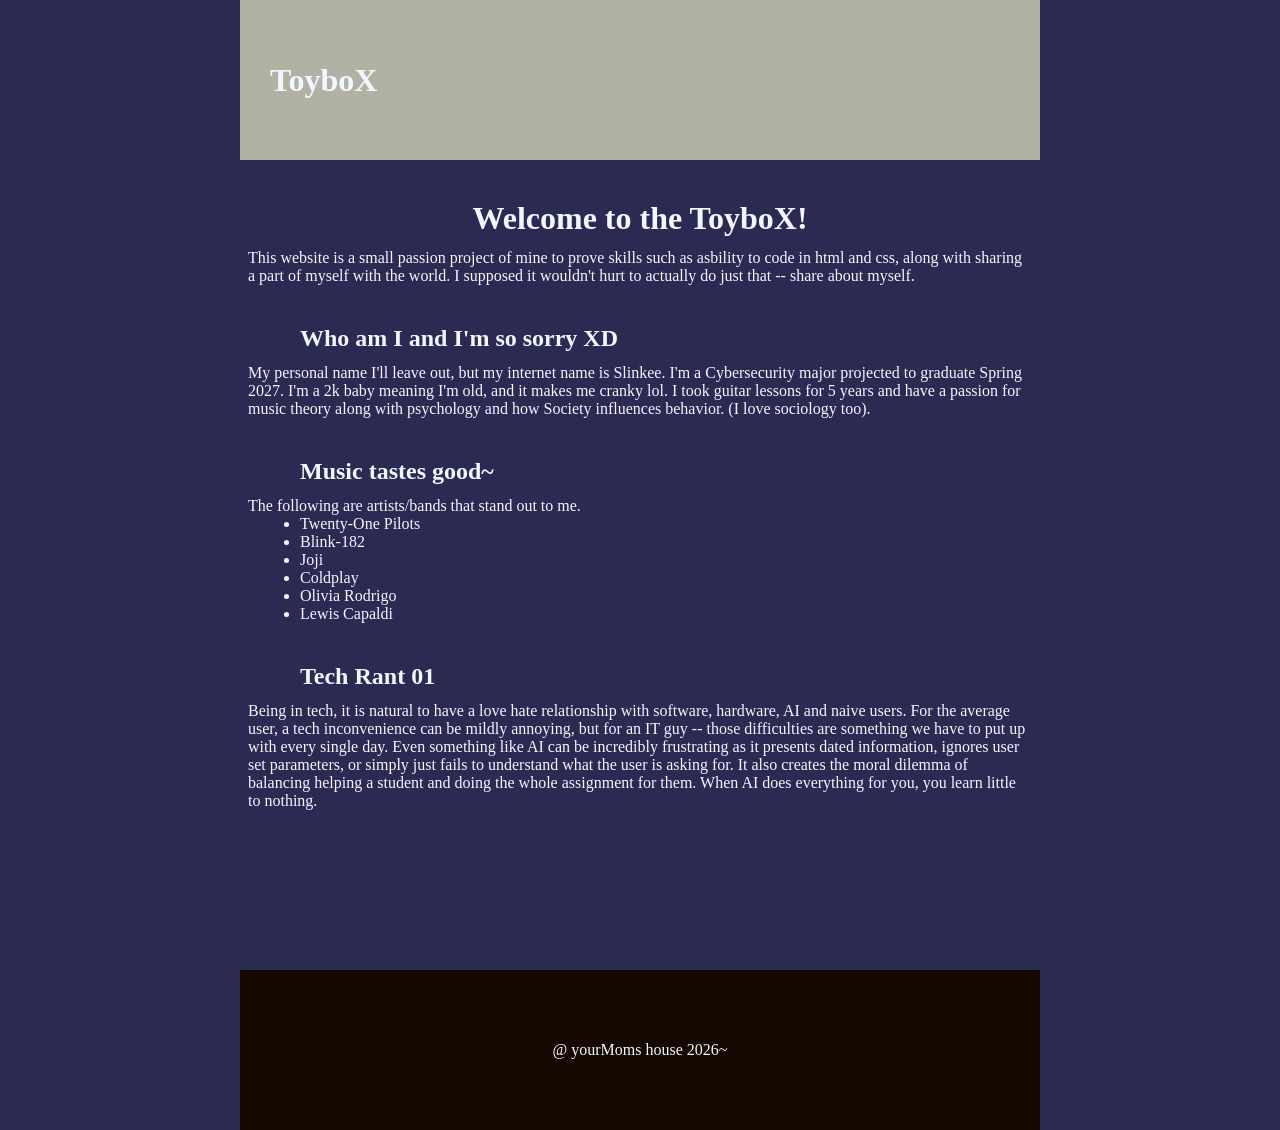
==== WebsiteFiles/index.html @ dd30dbb1 "Added header, main, footer, and text to main. Also added desc to README" ====
<!DOCTYPE html>
<html lang="en">
<head>
    <meta charset="UTF-8">
    <meta name="viewport" content="width=device-width, initial-scale=1.0">
    <link rel="stylesheet" href="main.css">
    <title>ToyboX</title>
</head>
<body>

    <!-- the major div class that anchors flexbox -->
    <div class="page">

        <!-- header content -->
        <header>
            <h1>ToyboX</h1>
        </header>

        <!-- main content -->
        <main>
            <!-- welcome and herrow<3 -->
            <H1>Welcome to the ToyboX!</H1>
            <p>
                This website is a small passion project of mine to prove skills such as asbility to code in html and css, along with sharing a part of myself with the world.
                I supposed it wouldn't hurt to actually do just that -- share about myself. 
            </p>
            
            <!-- another heading lol -->
            <h2>Who am I and I'm so sorry XD</h2>
            <p>
                My personal name I'll leave out, but my internet name is Slinkee. 
                I'm a Cybersecurity major projected to graduate Spring 2027. 
                I'm a 2k baby meaning I'm old, and it makes me cranky lol. 
                I took guitar lessons for 5 years and have a passion for music theory along with psychology and how Society influences behavior. 
                (I love sociology too).
            </p>

            <!-- another juan -->
            <h2>Music tastes good~</h2>
            <p>
                The following are artists/bands that stand out to me.
            </p>
            <ul>
                <li>Twenty-One Pilots</li>
                <li>Blink-182</li>
                <li>Joji</li>
                <li>Coldplay</li>
                <li>Olivia Rodrigo</li>
                <li>Lewis Capaldi</li>  
            </ul>
            
            <!-- another juan -->
            <h2>Tech Rant 01</h2>
            <p>
                Being in tech, it is natural to have a love hate relationship with 
                software, hardware, AI and naive users. For the average user, a tech 
                inconvenience can be mildly annoying, but for an IT guy -- those 
                difficulties are something we have to put up with every single day. 
                Even something like AI can be incredibly frustrating as it presents 
                dated information, ignores user set parameters, or simply just fails 
                to understand what the user is asking for. It also creates the moral 
                dilemma of balancing helping a student and doing the whole assignment 
                for them. When AI does everything for you, you learn little to nothing.
                
            </p>

            
        </main>
        
        <!-- footer content -->
        <footer>
            <p>@ yourMoms house 2026~</p>
        </footer>
    </div>
</body>
</html>
---- WebsiteFiles/main.css ----
/* 
hello ladies and gents this is the magical stylesheet thats gonna structure the style of my personal website. Btw fuck you<3
Anyhoo ~ 

*/

/* GENERAL STYLES */
* {
    padding: 0;
    margin: 0;
}

html, body {
    min-height:100%;
    margin:0;
}

body {
    display: flex;
    flex-direction: column;
    background-color: #2a2a53;
    color: aliceblue;
 
}

.page {
    min-height: 100%;
    max-width: 800px;
    margin:0 auto;
    width: 100%;
    display: flex;
    flex-direction: column;
    flex:1;
}
header {
    background-color: #b1b1a4;
    /* these two need to match for vertical height */
    height: 160px;
    line-height: 160px;
    padding-left: 30px;
}    

footer {
    background-color: #160801;
    height: 160px;
    line-height: 160px;
    text-align: center;
    
}

main p {
    padding: 12px 8px 0 8px;
}

/* this is where the meat of the websites gonna go. */
main h1 {
    text-align: center;
    padding-top: 40px;
}

main h2, main h3 {
    padding: 40px 0 0 60px; /* top, right, bottom, left*/

}
main {
    flex:1;
    padding-bottom:160px;
}

main ul {
    padding-left: 60px;
}
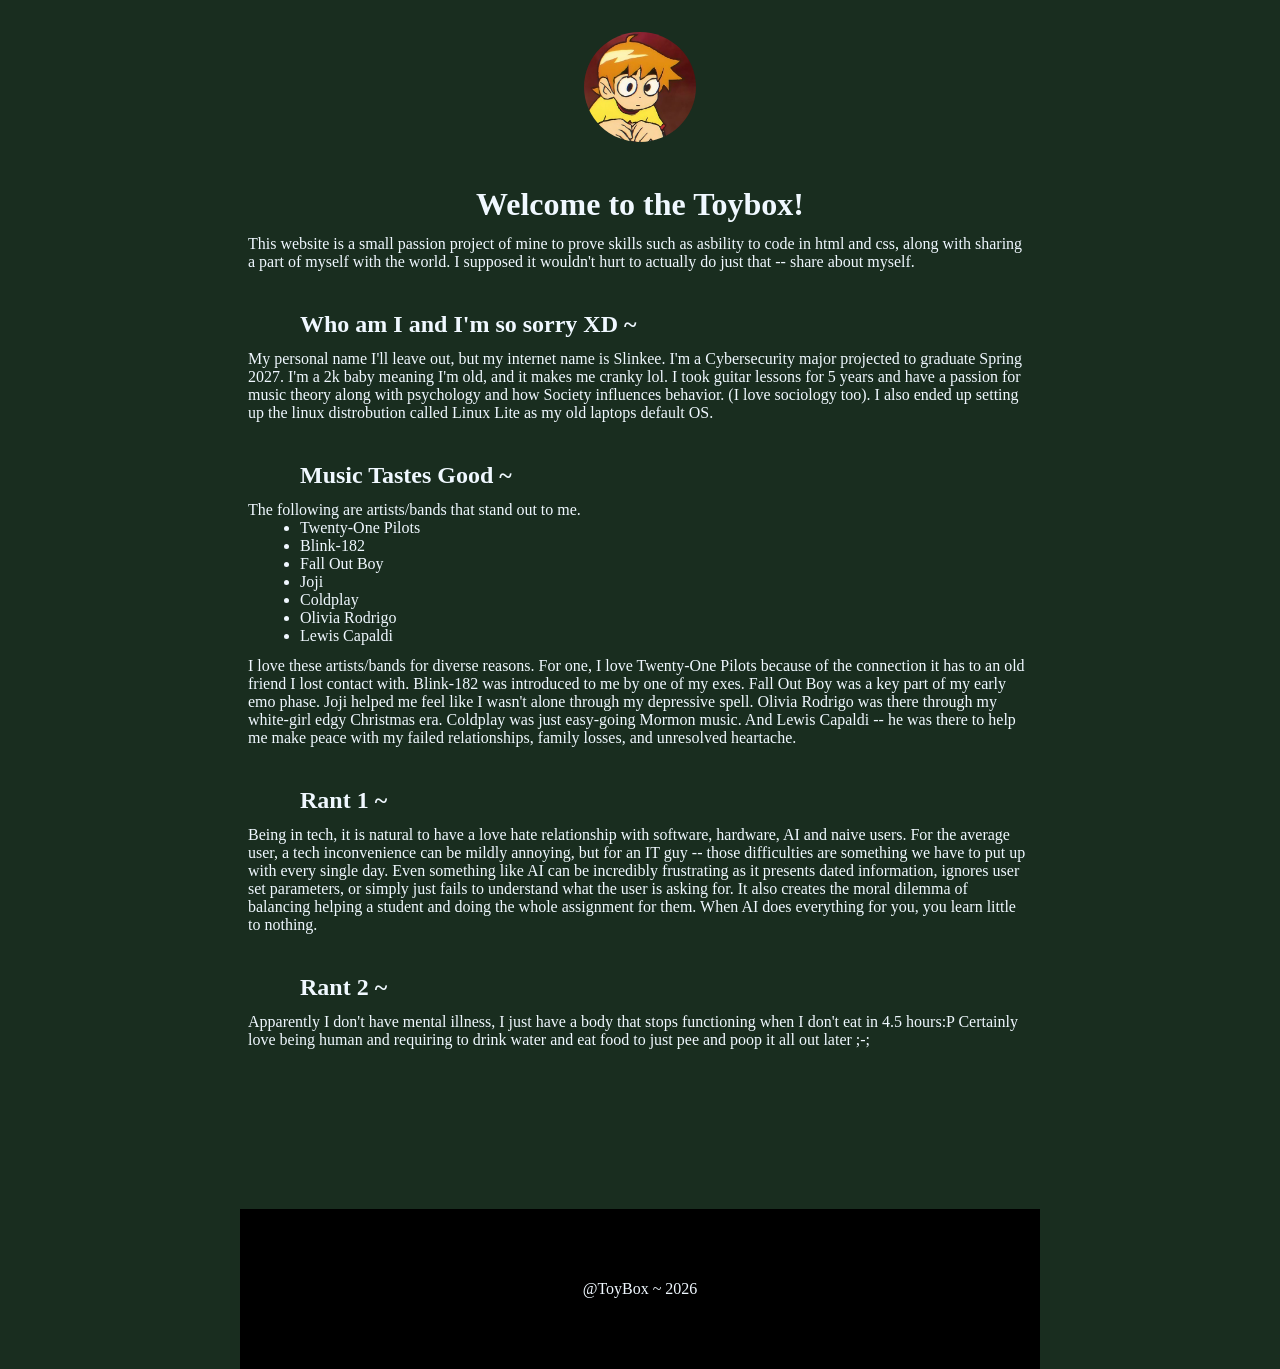
==== commit 087c61a6: "Corrected footer, added main text, added profile image" ====
--- a/WebsiteFiles/index.html
+++ b/WebsiteFiles/index.html
@@ -4,7 +4,7 @@
     <meta charset="UTF-8">
     <meta name="viewport" content="width=device-width, initial-scale=1.0">
     <link rel="stylesheet" href="main.css">
-    <title>ToyboX</title>
+    <title>Toybox</title>
 </head>
 <body>
 
@@ -13,44 +13,58 @@
 
         <!-- header content -->
         <header>
-            <h1>ToyboX</h1>
+            <img src="scottPilgrim-1.jpg" alt="profile picture">
+
         </header>
 
         <!-- main content -->
         <main>
             <!-- welcome and herrow<3 -->
-            <H1>Welcome to the ToyboX!</H1>
+            <H1>Welcome to the Toybox!</H1>
             <p>
                 This website is a small passion project of mine to prove skills such as asbility to code in html and css, along with sharing a part of myself with the world.
                 I supposed it wouldn't hurt to actually do just that -- share about myself. 
             </p>
             
             <!-- another heading lol -->
-            <h2>Who am I and I'm so sorry XD</h2>
+            <h2>Who am I and I'm so sorry XD ~</h2>
             <p>
                 My personal name I'll leave out, but my internet name is Slinkee. 
                 I'm a Cybersecurity major projected to graduate Spring 2027. 
                 I'm a 2k baby meaning I'm old, and it makes me cranky lol. 
                 I took guitar lessons for 5 years and have a passion for music theory along with psychology and how Society influences behavior. 
-                (I love sociology too).
+                (I love sociology too). I also ended up setting up the linux distrobution called Linux Lite as my old laptops default OS. 
             </p>
 
             <!-- another juan -->
-            <h2>Music tastes good~</h2>
+            <h2>Music Tastes Good ~</h2>
             <p>
                 The following are artists/bands that stand out to me.
             </p>
             <ul>
                 <li>Twenty-One Pilots</li>
                 <li>Blink-182</li>
+                <li>Fall Out Boy</li>
                 <li>Joji</li>
                 <li>Coldplay</li>
                 <li>Olivia Rodrigo</li>
                 <li>Lewis Capaldi</li>  
             </ul>
+            <p>
+                I love these artists/bands for diverse reasons. 
+                For one, I love Twenty-One Pilots because of the connection 
+                it has to an old friend I lost contact with. Blink-182 was 
+                introduced to me by one of my exes. Fall Out Boy was a key 
+                part of my early emo phase. Joji helped me feel like I wasn't 
+                alone through my depressive spell. Olivia Rodrigo was there 
+                through my white-girl edgy Christmas era. Coldplay was just 
+                easy-going Mormon music. And Lewis Capaldi -- he was there 
+                to help me make peace with my failed relationships, family 
+                losses, and unresolved heartache. 
+            </p>
             
             <!-- another juan -->
-            <h2>Tech Rant 01</h2>
+            <h2>Rant 1 ~</h2>
             <p>
                 Being in tech, it is natural to have a love hate relationship with 
                 software, hardware, AI and naive users. For the average user, a tech 
@@ -61,15 +75,23 @@
                 to understand what the user is asking for. It also creates the moral 
                 dilemma of balancing helping a student and doing the whole assignment 
                 for them. When AI does everything for you, you learn little to nothing.
-                
             </p>
 
+            <!-- another chunk -->
+            <h2>Rant 2 ~</h2>
+            <p>
+                Apparently I don't have mental illness, I just have a body that stops 
+                functioning when I don't eat in 4.5 hours:P Certainly love being human 
+                and requiring to drink water and eat food to just pee and poop it all
+                out later ;-;
+
+            </p>
             
         </main>
         
         <!-- footer content -->
         <footer>
-            <p>@ yourMoms house 2026~</p>
+            <p>@ToyBox ~ 2026</p>
         </footer>
     </div>
 </body>
--- a/WebsiteFiles/main.css
+++ b/WebsiteFiles/main.css
@@ -18,7 +18,7 @@
 body {
     display: flex;
     flex-direction: column;
-    background-color: #2a2a53;
+    background-color: #192d1f;
     color: aliceblue;
  
 }
@@ -33,15 +33,18 @@
     flex:1;
 }
 header {
-    background-color: #b1b1a4;
-    /* these two need to match for vertical height */
-    height: 160px;
-    line-height: 160px;
-    padding-left: 30px;
+    text-align: center;
+    padding-top: 32px;
+    /* background-color: white; */
 }    
+header img{
+    border-radius: 50%;
+    width: 112px;
+
+}
 
 footer {
-    background-color: #160801;
+    background-color: #000000;
     height: 160px;
     line-height: 160px;
     text-align: center;
@@ -50,6 +53,7 @@
 
 main p {
     padding: 12px 8px 0 8px;
+
 }
 
 /* this is where the meat of the websites gonna go. */
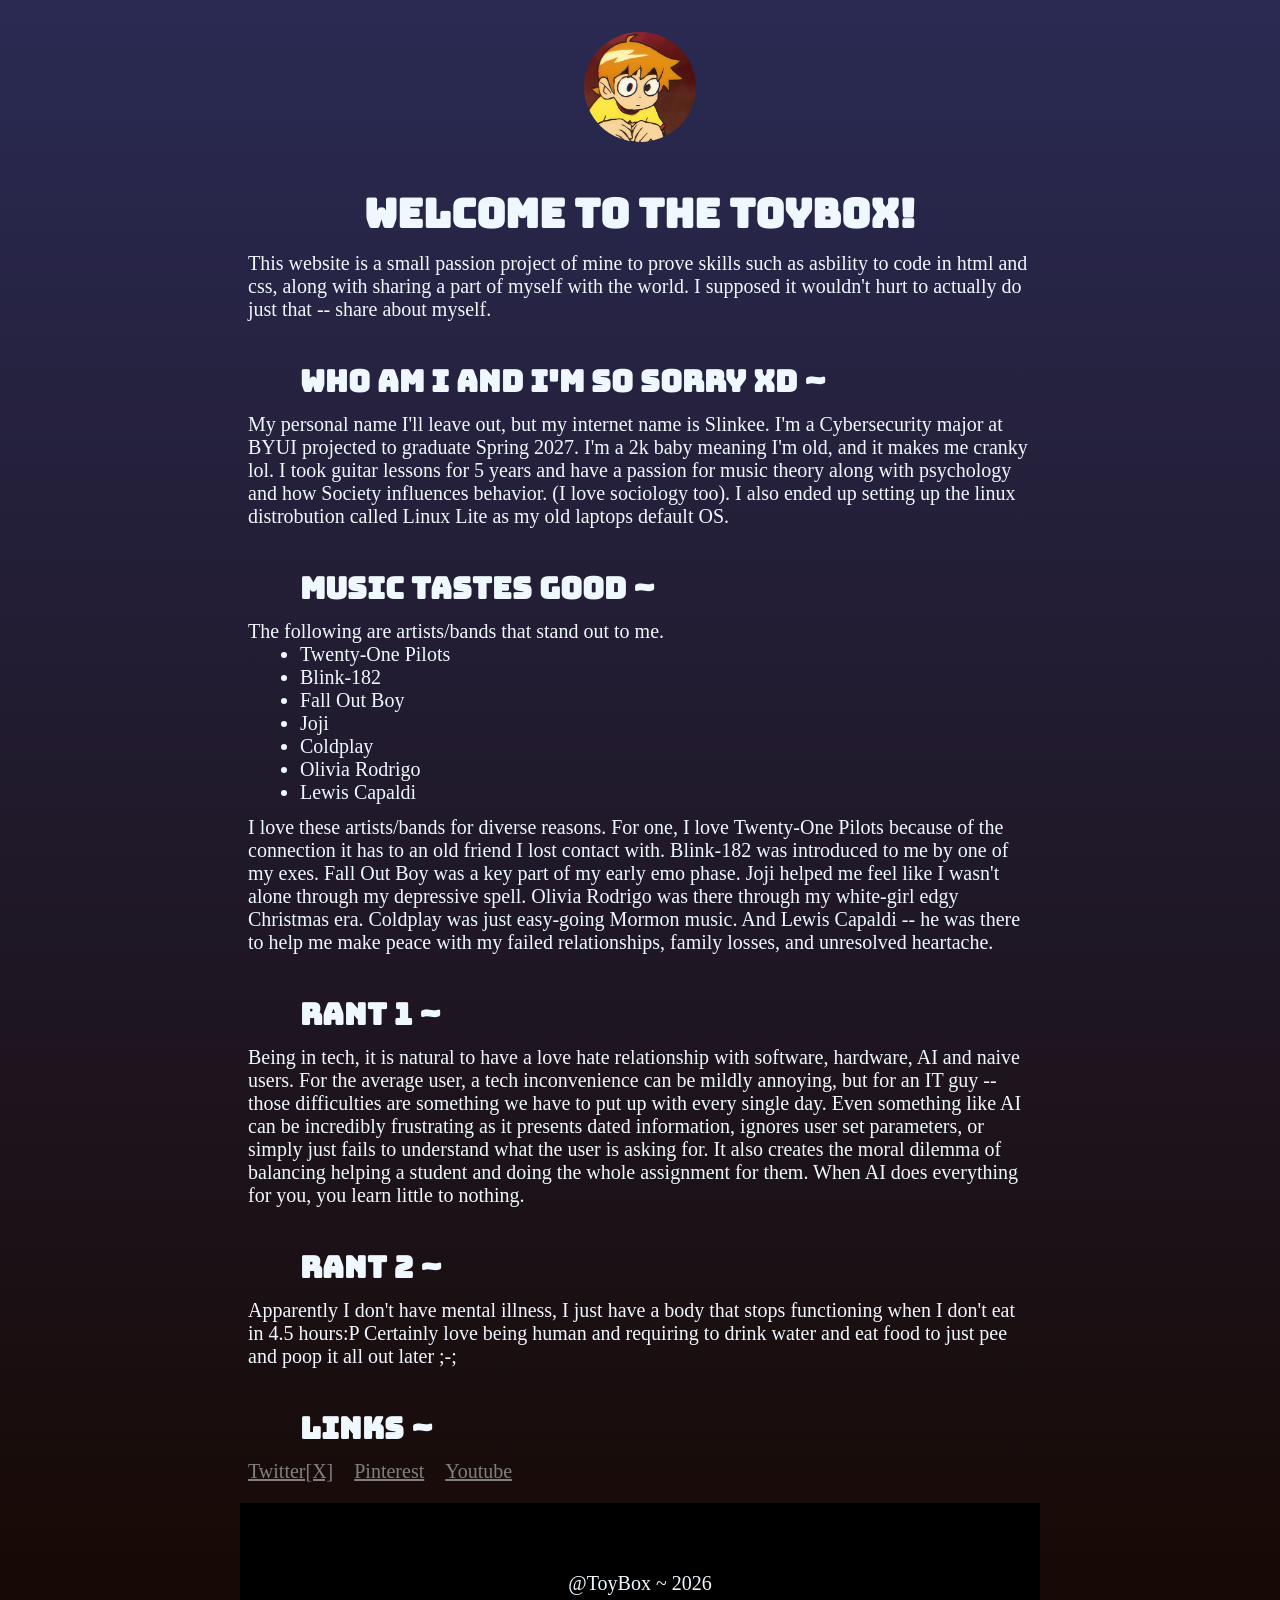
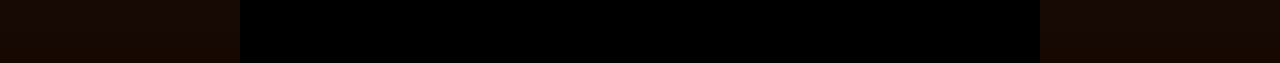
==== commit 511ec8e7: "Increased font size, changed background, tweaked text, made profile image undraggable" ====
--- a/WebsiteFiles/index.html
+++ b/WebsiteFiles/index.html
@@ -30,7 +30,7 @@
             <h2>Who am I and I'm so sorry XD ~</h2>
             <p>
                 My personal name I'll leave out, but my internet name is Slinkee. 
-                I'm a Cybersecurity major projected to graduate Spring 2027. 
+                I'm a Cybersecurity major at BYUI projected to graduate Spring 2027. 
                 I'm a 2k baby meaning I'm old, and it makes me cranky lol. 
                 I took guitar lessons for 5 years and have a passion for music theory along with psychology and how Society influences behavior. 
                 (I love sociology too). I also ended up setting up the linux distrobution called Linux Lite as my old laptops default OS. 
@@ -87,6 +87,15 @@
 
             </p>
             
+            <!-- chunk time -->
+             <h2>Links ~</h2>
+            <div class="links">
+                <a href="https://x.com/slinkee182" target="_blank">Twitter[X]</a>
+                <a href="https://www.pinterest.com/slinkee182/" target="_blank">Pinterest</a>
+                <a href="https://www.youtube.com/@slinkee182" target="_blank">Youtube</a>
+                
+            </div>
+            
         </main>
         
         <!-- footer content -->
--- a/WebsiteFiles/main.css
+++ b/WebsiteFiles/main.css
@@ -3,11 +3,25 @@
 Anyhoo ~ 
 
 */
+/* import fonts */
+@import url('https://fonts.googleapis.com/css2?family=Bungee&display=swap');
+
+.bungee-regular {
+  font-family: "Bungee", sans-serif;
+  font-weight: 400;
+  font-style: normal;
+}
+
+
 
 /* GENERAL STYLES */
 * {
     padding: 0;
     margin: 0;
+
+}
+html {
+    font-size: 20px;
 }
 
 html, body {
@@ -15,10 +29,16 @@
     margin:0;
 }
 
+img {
+     -webkit-user-drag: none;
+    
+}
+
 body {
     display: flex;
     flex-direction: column;
-    background-color: #192d1f;
+    /* background-color: #192d1f; */
+    background: linear-gradient(180deg, #2a2a53, #160801);
     color: aliceblue;
  
 }
@@ -48,6 +68,7 @@
     height: 160px;
     line-height: 160px;
     text-align: center;
+    margin-top: 20px;
     
 }
 
@@ -60,21 +81,30 @@
 main h1 {
     text-align: center;
     padding-top: 40px;
+    font-family: "Bungee", sans-serif;
+    
 }
 
 main h2, main h3 {
     padding: 40px 0 0 60px; /* top, right, bottom, left*/
-
+    font-family: "Bungee", sans-serif;
 }
 main {
     flex:1;
-    padding-bottom:160px;
+    /* padding-bottom:160px; */
 }
 
 main ul {
     padding-left: 60px;
 }
 
+.links {
+    margin-top: 12px;
+}
+.links a {
+    margin: 0 8px 0 8px;
+    color: gray;
+}
 
 
 
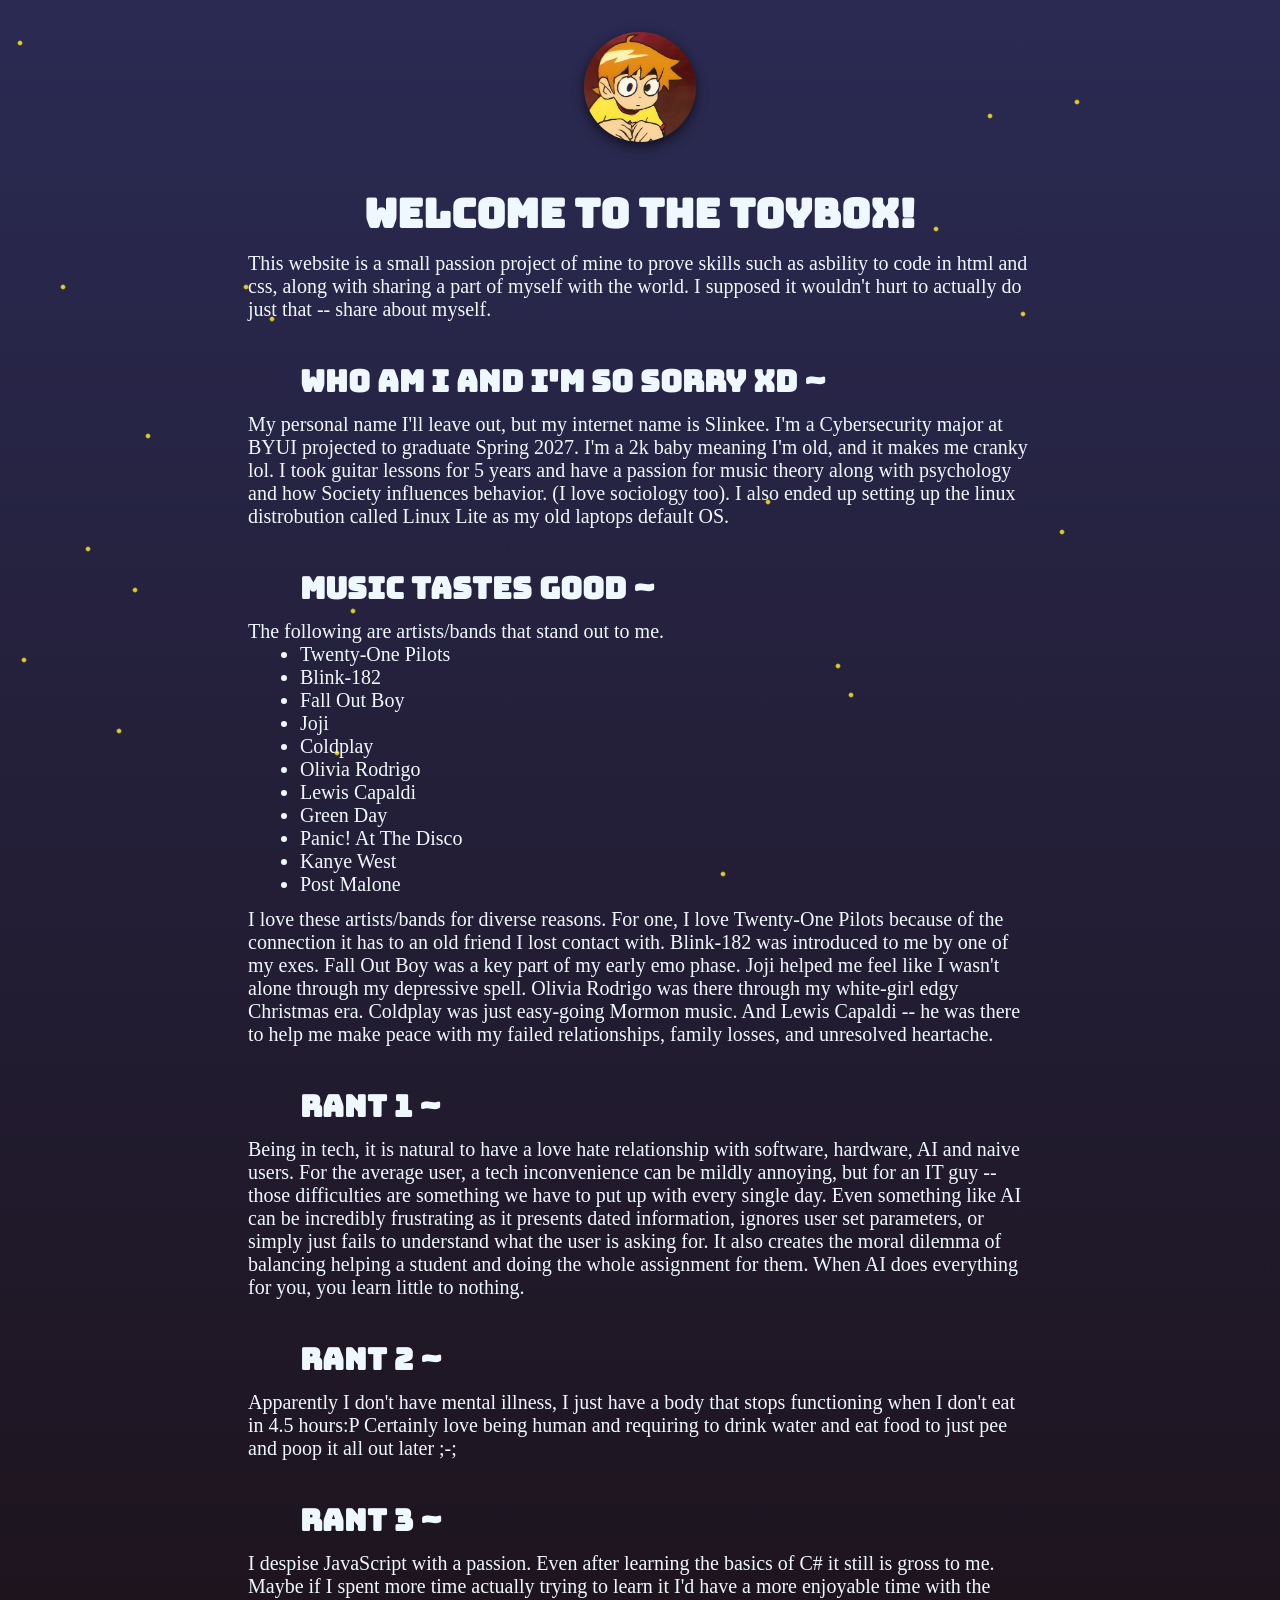
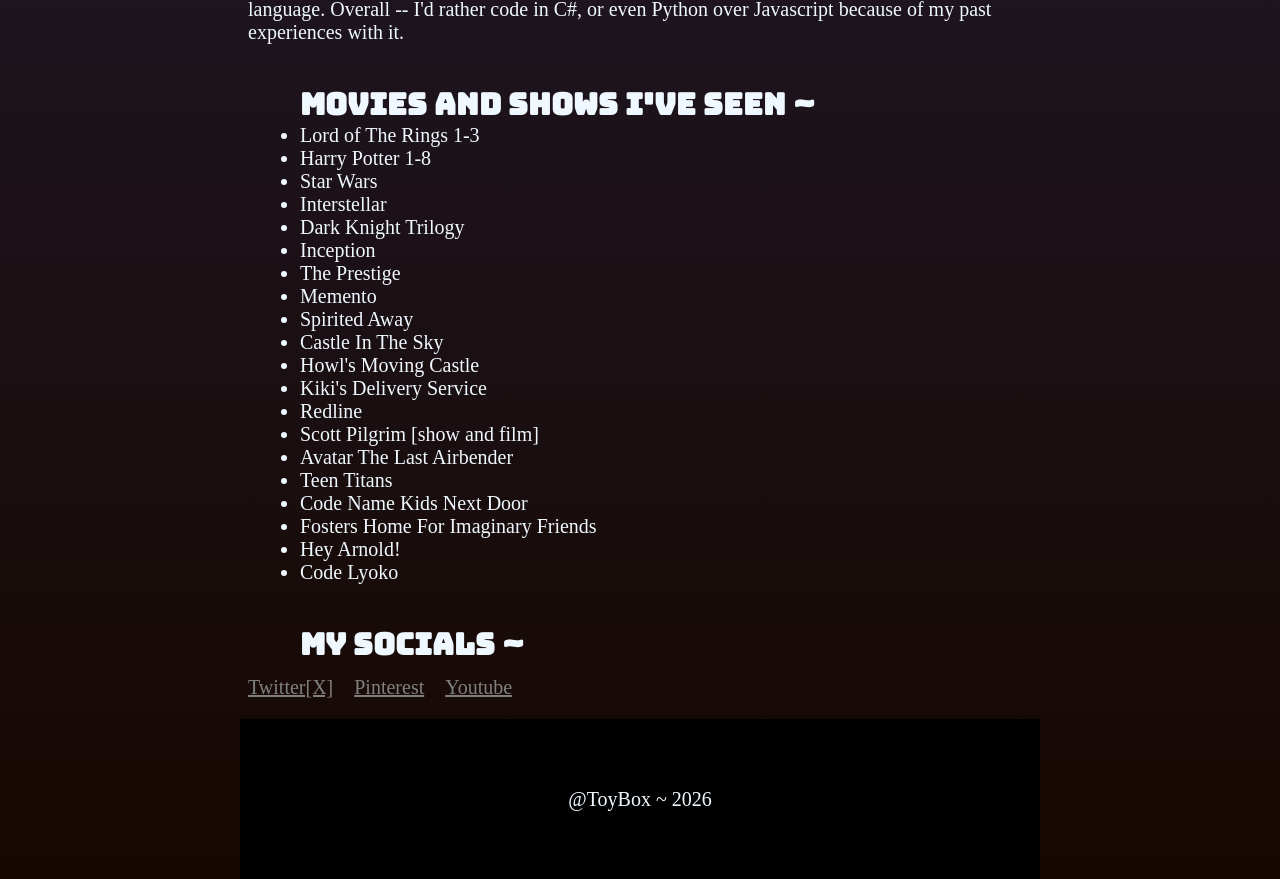
==== commit 8218bec8: "Added more text, fireflies" ====
--- a/WebsiteFiles/index.html
+++ b/WebsiteFiles/index.html
@@ -3,10 +3,13 @@
 <head>
     <meta charset="UTF-8">
     <meta name="viewport" content="width=device-width, initial-scale=1.0">
+    <script src="script.js" defer></script>
     <link rel="stylesheet" href="main.css">
     <title>Toybox</title>
 </head>
 <body>
+    <!-- essential firefly id that is styled in the stylesheet -->
+    <div id="fireflies"></div>
 
     <!-- the major div class that anchors flexbox -->
     <div class="page">
@@ -26,7 +29,7 @@
                 I supposed it wouldn't hurt to actually do just that -- share about myself. 
             </p>
             
-            <!-- another heading lol -->
+            <!-- mini bio -->
             <h2>Who am I and I'm so sorry XD ~</h2>
             <p>
                 My personal name I'll leave out, but my internet name is Slinkee. 
@@ -36,7 +39,7 @@
                 (I love sociology too). I also ended up setting up the linux distrobution called Linux Lite as my old laptops default OS. 
             </p>
 
-            <!-- another juan -->
+            <!-- music tastes -->
             <h2>Music Tastes Good ~</h2>
             <p>
                 The following are artists/bands that stand out to me.
@@ -48,7 +51,11 @@
                 <li>Joji</li>
                 <li>Coldplay</li>
                 <li>Olivia Rodrigo</li>
-                <li>Lewis Capaldi</li>  
+                <li>Lewis Capaldi</li>
+                <li>Green Day</li> 
+                <li>Panic! At The Disco</li>
+                <li>Kanye West</li>
+                <li>Post Malone</li>
             </ul>
             <p>
                 I love these artists/bands for diverse reasons. 
@@ -63,7 +70,7 @@
                 losses, and unresolved heartache. 
             </p>
             
-            <!-- another juan -->
+            <!-- rant 1 -->
             <h2>Rant 1 ~</h2>
             <p>
                 Being in tech, it is natural to have a love hate relationship with 
@@ -77,7 +84,7 @@
                 for them. When AI does everything for you, you learn little to nothing.
             </p>
 
-            <!-- another chunk -->
+            <!-- rant 2 -->
             <h2>Rant 2 ~</h2>
             <p>
                 Apparently I don't have mental illness, I just have a body that stops 
@@ -86,9 +93,47 @@
                 out later ;-;
 
             </p>
+
+            <!-- rant 3 -->
+            <h2>Rant 3 ~</h2>
+            <p>
+                I despise JavaScript with a passion. Even after learning the basics of 
+                C# it still is gross to me. Maybe if I spent more time actually trying 
+                to learn it I'd have a more enjoyable time with the language. Overall 
+                -- I'd rather code in C#, or even Python over Javascript because of my 
+                past experiences with it.
             
-            <!-- chunk time -->
-             <h2>Links ~</h2>
+            </p>
+
+
+            <!-- films and shows I've seen -->
+             <h2>Movies and Shows I've Seen ~</h2>
+             <ul>
+                <li>Lord of The Rings 1-3</li>
+                <li>Harry Potter 1-8</li>
+                <li>Star Wars</li>
+                <li>Interstellar</li>
+                <li>Dark Knight Trilogy</li>
+                <li>Inception</li>
+                <li>The Prestige</li>
+                <li>Memento</li>
+                <li>Spirited Away</li>
+                <li>Castle In The Sky</li>
+                <li>Howl's Moving Castle</li>
+                <li>Kiki's Delivery Service</li>
+                <li>Redline</li>
+                <li>Scott Pilgrim [show and film]</li>
+                <li>Avatar The Last Airbender</li>
+                <li>Teen Titans</li>
+                <li>Code Name Kids Next Door</li>
+                <li>Fosters Home For Imaginary Friends</li>
+                <li>Hey Arnold!</li>
+                <li>Code Lyoko</li>
+        
+             </ul>
+            
+            <!-- ways to connect to me on social media -->
+             <h2>My Socials ~</h2>
             <div class="links">
                 <a href="https://x.com/slinkee182" target="_blank">Twitter[X]</a>
                 <a href="https://www.pinterest.com/slinkee182/" target="_blank">Pinterest</a>
--- a/WebsiteFiles/main.css
+++ b/WebsiteFiles/main.css
@@ -12,6 +12,31 @@
   font-style: normal;
 }
 
+/* firefly experiment */
+#fireflies {
+    pointer-events: none;        /* so users can still click your site */
+    position: fixed;
+    inset: 0;
+    overflow: hidden;
+    z-index: 9999;               /* stays on top */
+}
+
+.firefly {
+    position: absolute;
+    width: 6px;
+    height: 6px;
+    background: radial-gradient(circle, #fff8c6, #ffea00 40%, transparent 70%);
+    border-radius: 50%;
+    opacity: 0.8;
+    animation: drift 8s infinite ease-in-out;
+}
+
+@keyframes drift {
+    0%   { transform: translate(0, 0); }
+    50%  { transform: translate(40px, -60px); }
+    100% { transform: translate(0, 0); }
+}
+/* BREAK */
 
 
 /* GENERAL STYLES */
@@ -31,6 +56,7 @@
 
 img {
      -webkit-user-drag: none;
+      box-shadow: 0 4px 12px rgba(0, 0, 0, 0.6);
     
 }
 
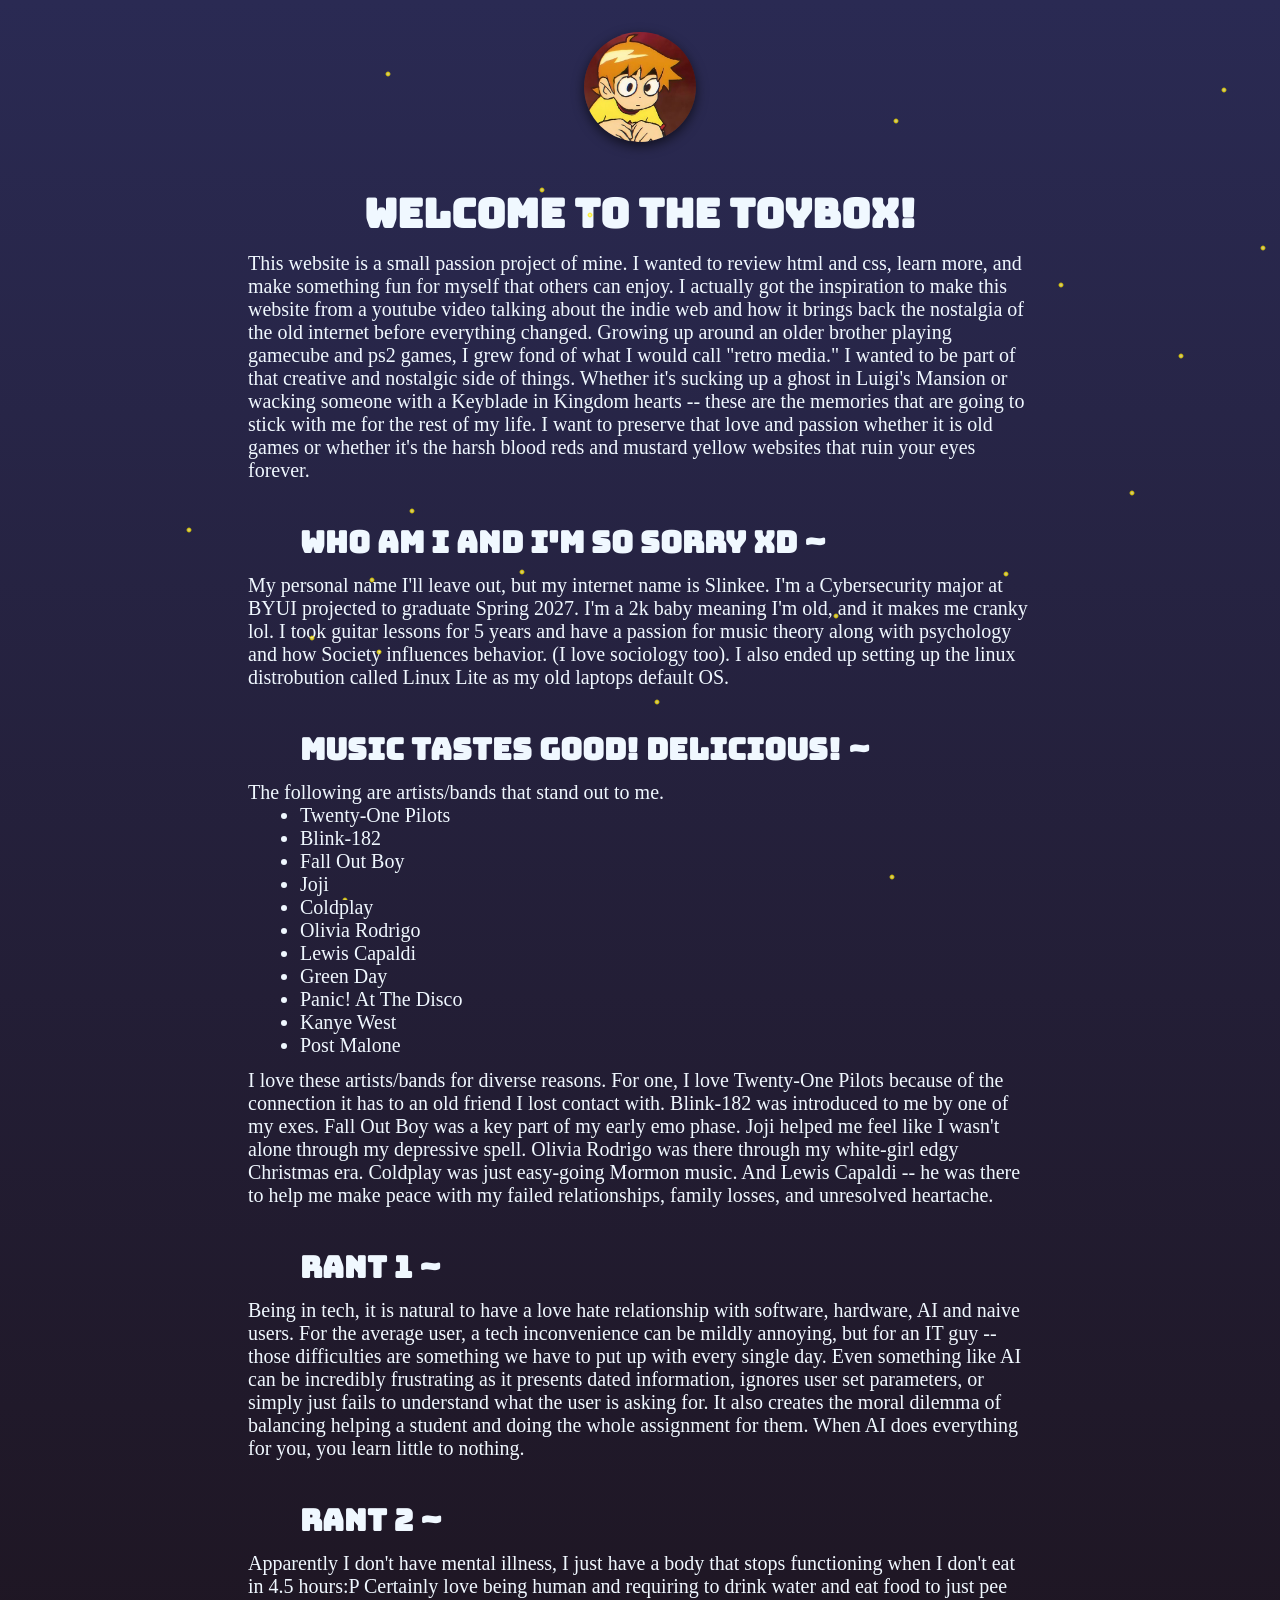
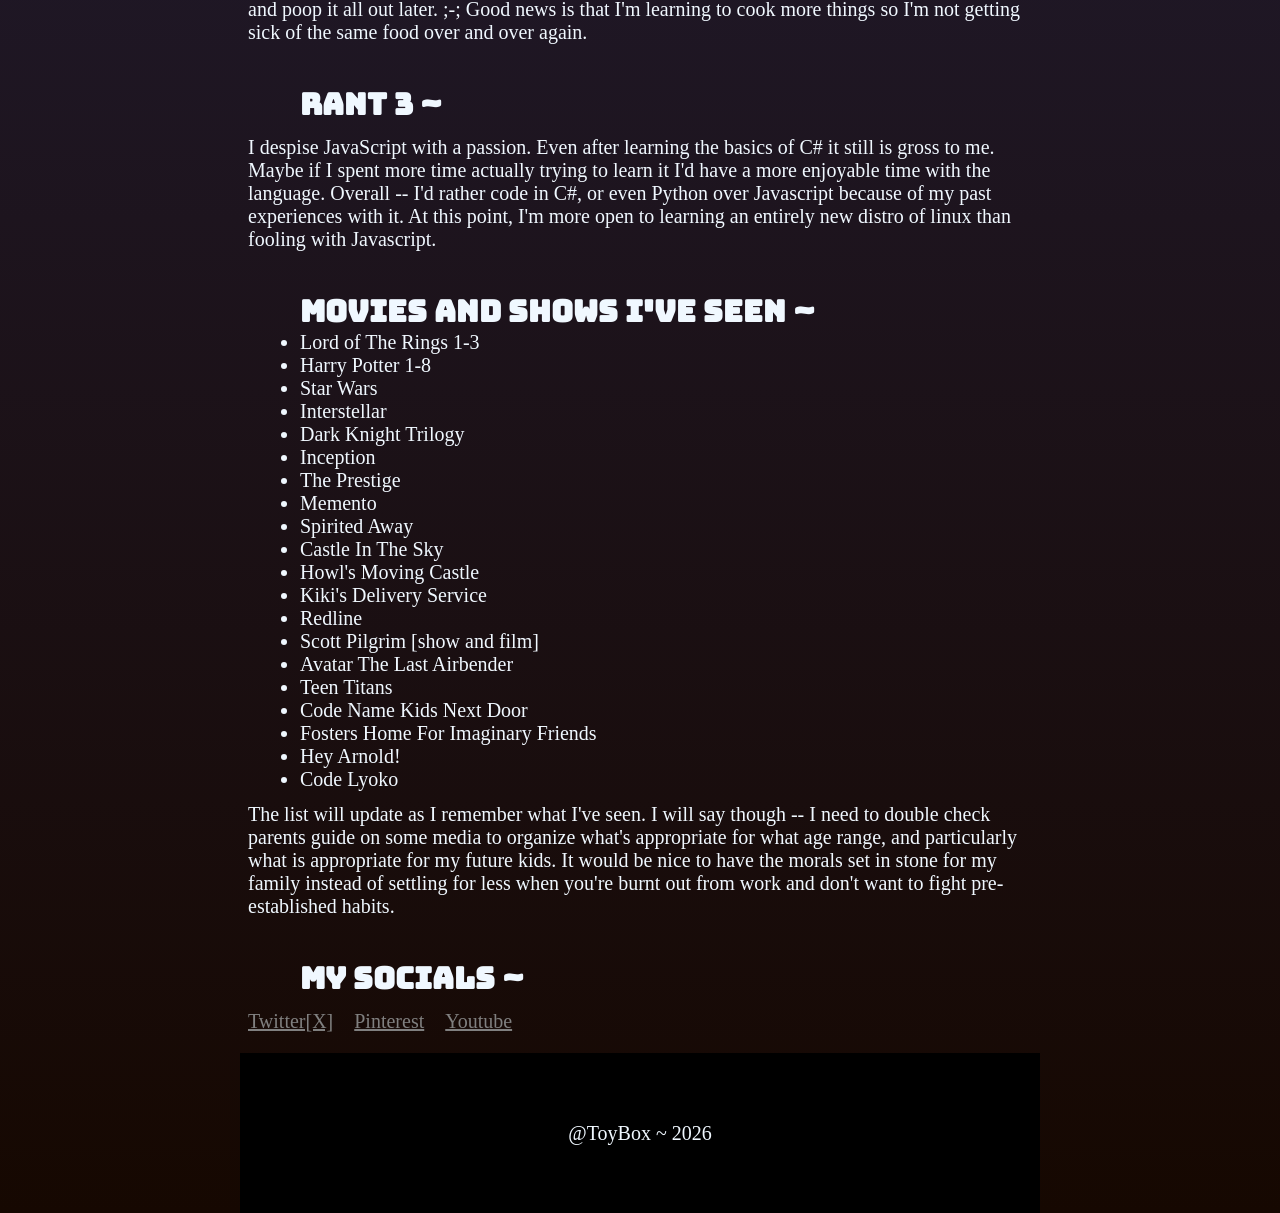
==== commit aa4ddcc9: "added text" ====
--- a/WebsiteFiles/index.html
+++ b/WebsiteFiles/index.html
@@ -25,8 +25,13 @@
             <!-- welcome and herrow<3 -->
             <H1>Welcome to the Toybox!</H1>
             <p>
-                This website is a small passion project of mine to prove skills such as asbility to code in html and css, along with sharing a part of myself with the world.
-                I supposed it wouldn't hurt to actually do just that -- share about myself. 
+                This website is a small passion project of mine. I wanted to review html and css, learn more, and make something fun for myself 
+                that others can enjoy. I actually got the inspiration to make this website from a youtube video talking about the indie web and 
+                how it brings back the nostalgia of the old internet before everything changed. Growing up around an older brother playing gamecube 
+                and ps2 games, I grew fond of what I would call "retro media." I wanted to be part of that creative and nostalgic side of things. 
+                Whether it's sucking up a ghost in Luigi's Mansion or wacking someone with a Keyblade in Kingdom hearts -- these are the memories 
+                that are going to stick with me for the rest of my life. I want to preserve that love and passion whether it is old games or whether
+                it's the harsh blood reds and mustard yellow websites that ruin your eyes forever.
             </p>
             
             <!-- mini bio -->
@@ -40,7 +45,7 @@
             </p>
 
             <!-- music tastes -->
-            <h2>Music Tastes Good ~</h2>
+            <h2>Music Tastes Good! Delicious! ~</h2>
             <p>
                 The following are artists/bands that stand out to me.
             </p>
@@ -90,7 +95,8 @@
                 Apparently I don't have mental illness, I just have a body that stops 
                 functioning when I don't eat in 4.5 hours:P Certainly love being human 
                 and requiring to drink water and eat food to just pee and poop it all
-                out later ;-;
+                out later. ;-; Good news is that I'm learning to cook more things so 
+                I'm not getting sick of the same food over and over again.
 
             </p>
 
@@ -101,7 +107,8 @@
                 C# it still is gross to me. Maybe if I spent more time actually trying 
                 to learn it I'd have a more enjoyable time with the language. Overall 
                 -- I'd rather code in C#, or even Python over Javascript because of my 
-                past experiences with it.
+                past experiences with it. At this point, I'm more open to learning an 
+                entirely new distro of linux than fooling with Javascript.
             
             </p>
 
@@ -131,6 +138,15 @@
                 <li>Code Lyoko</li>
         
              </ul>
+             <p>
+                The list will update as I remember what I've seen. I will say 
+                though -- I need to double check parents guide on some media to 
+                organize what's appropriate for what age range, and particularly 
+                what is appropriate for my future kids. It would be nice to have 
+                the morals set in stone for my family instead of settling for less 
+                when you're burnt out from work and don't want to fight pre-established 
+                habits.
+            </p>
             
             <!-- ways to connect to me on social media -->
              <h2>My Socials ~</h2>
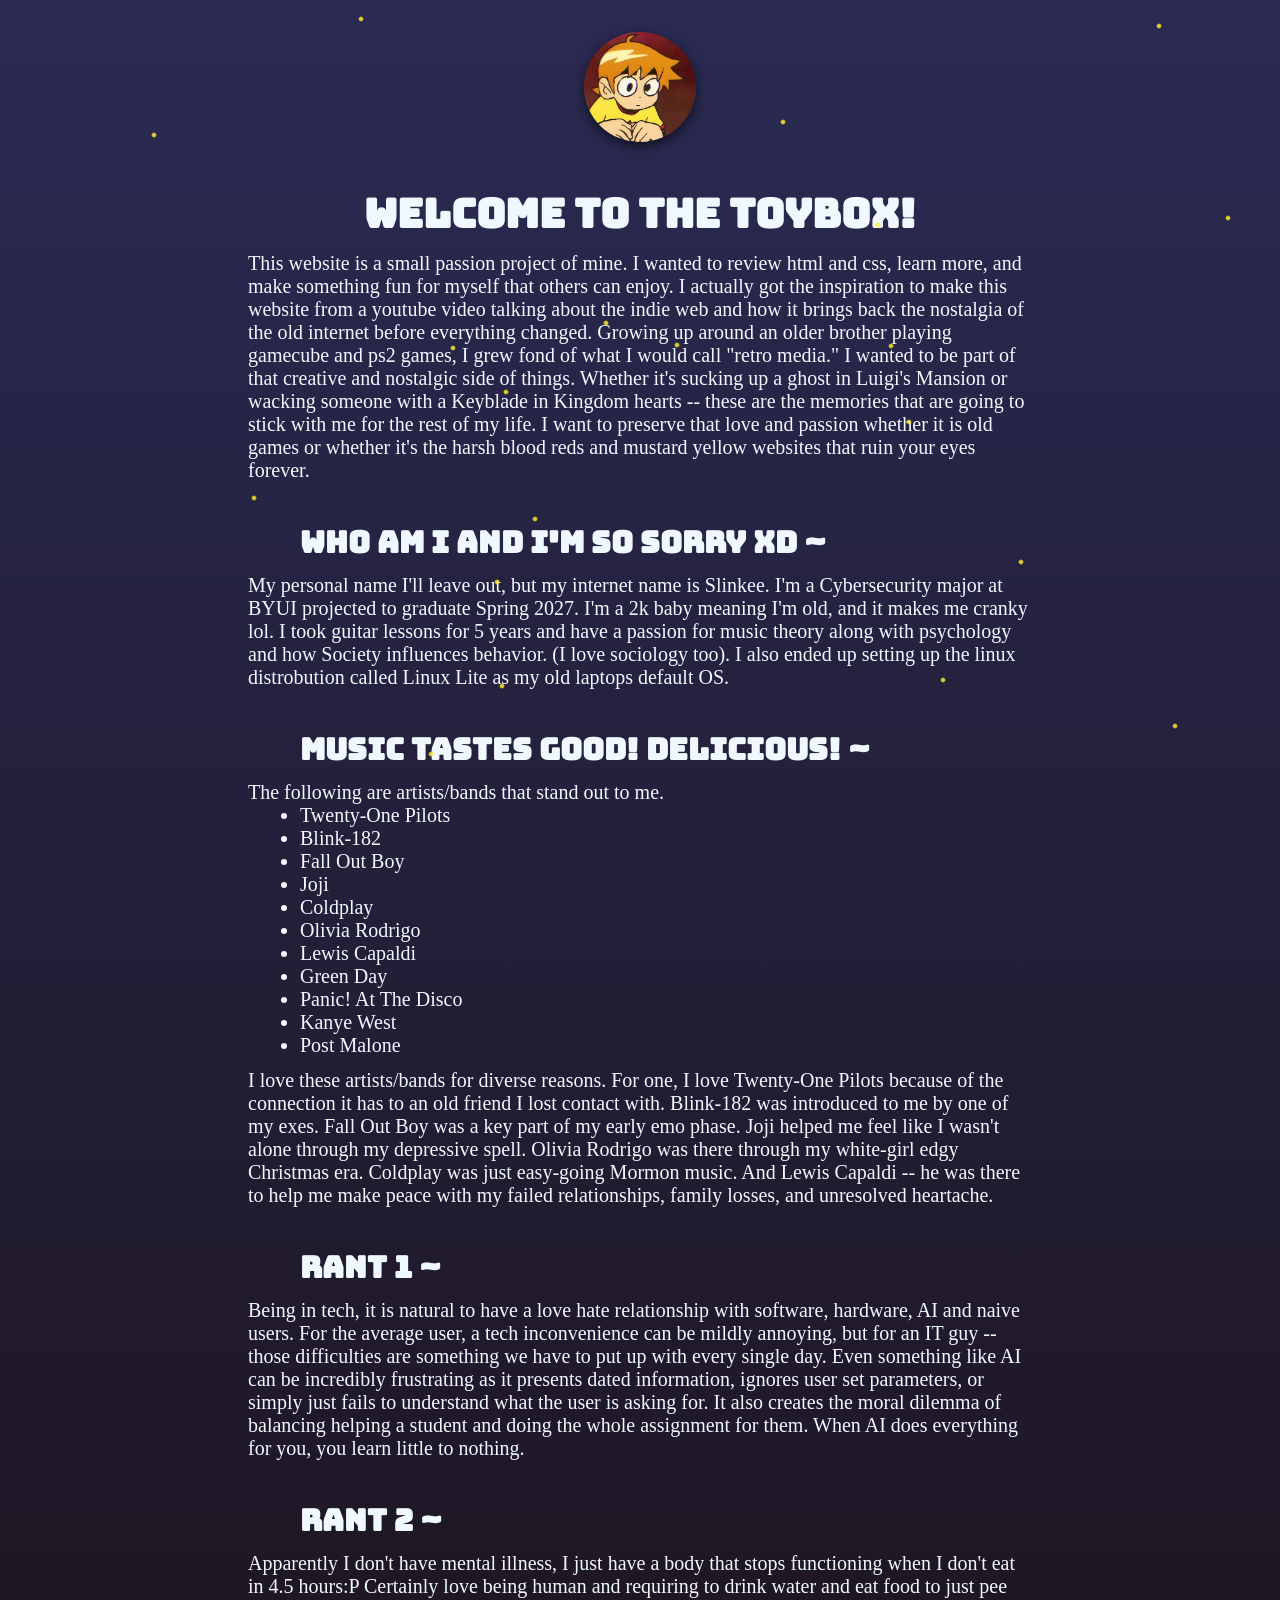
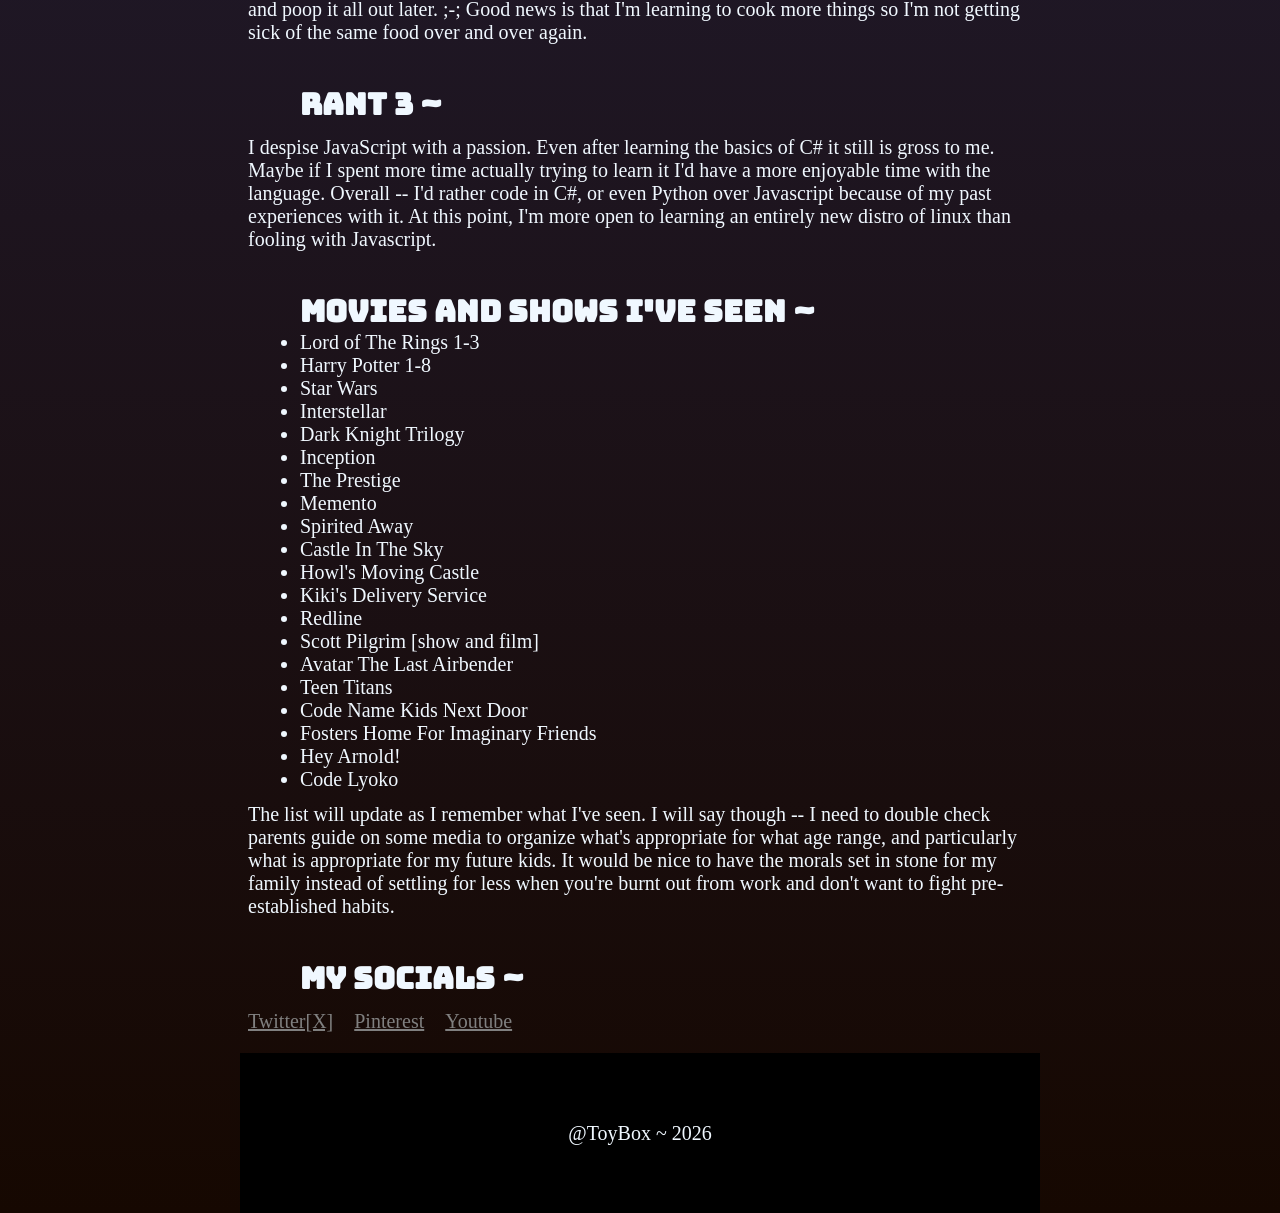
==== commit 4698585d: "renamed main.css > styles.css" ====
--- a/WebsiteFiles/index.html
+++ b/WebsiteFiles/index.html
@@ -4,7 +4,7 @@
     <meta charset="UTF-8">
     <meta name="viewport" content="width=device-width, initial-scale=1.0">
     <script src="script.js" defer></script>
-    <link rel="stylesheet" href="main.css">
+    <link rel="stylesheet" href="styles.css">
     <title>Toybox</title>
 </head>
 <body>
--- a/WebsiteFiles/styles.css
+++ b/WebsiteFiles/styles.css
@@ -0,0 +1,136 @@
+/* 
+hello ladies and gents this is the magical stylesheet thats gonna structure the style of my personal website. Btw fuck you<3
+Anyhoo ~ 
+
+*/
+/* import fonts */
+@import url('https://fonts.googleapis.com/css2?family=Bungee&display=swap');
+
+.bungee-regular {
+  font-family: "Bungee", sans-serif;
+  font-weight: 400;
+  font-style: normal;
+}
+
+/* firefly experiment */
+#fireflies {
+    pointer-events: none;        /* so users can still click your site */
+    position: fixed;
+    inset: 0;
+    overflow: hidden;
+    z-index: 9999;               /* stays on top */
+}
+
+.firefly {
+    position: absolute;
+    width: 6px;
+    height: 6px;
+    background: radial-gradient(circle, #fff8c6, #ffea00 40%, transparent 70%);
+    border-radius: 50%;
+    opacity: 0.8;
+    animation: drift 8s infinite ease-in-out;
+}
+
+@keyframes drift {
+    0%   { transform: translate(0, 0); }
+    50%  { transform: translate(40px, -60px); }
+    100% { transform: translate(0, 0); }
+}
+/* BREAK */
+
+
+/* GENERAL STYLES */
+* {
+    padding: 0;
+    margin: 0;
+
+}
+html {
+    font-size: 20px;
+}
+
+html, body {
+    min-height:100%;
+    margin:0;
+}
+
+img {
+     -webkit-user-drag: none;
+      box-shadow: 0 4px 12px rgba(0, 0, 0, 0.6);
+    
+}
+
+body {
+    display: flex;
+    flex-direction: column;
+    /* background-color: #192d1f; */
+    background: linear-gradient(180deg, #2a2a53, #160801);
+    color: aliceblue;
+ 
+}
+
+.page {
+    min-height: 100%;
+    max-width: 800px;
+    margin:0 auto;
+    width: 100%;
+    display: flex;
+    flex-direction: column;
+    flex:1;
+}
+header {
+    text-align: center;
+    padding-top: 32px;
+    /* background-color: white; */
+}    
+header img{
+    border-radius: 50%;
+    width: 112px;
+
+}
+
+footer {
+    background-color: #000000;
+    height: 160px;
+    line-height: 160px;
+    text-align: center;
+    margin-top: 20px;
+    
+}
+
+main p {
+    padding: 12px 8px 0 8px;
+
+}
+
+/* this is where the meat of the websites gonna go. */
+main h1 {
+    text-align: center;
+    padding-top: 40px;
+    font-family: "Bungee", sans-serif;
+    
+}
+
+main h2, main h3 {
+    padding: 40px 0 0 60px; /* top, right, bottom, left*/
+    font-family: "Bungee", sans-serif;
+}
+main {
+    flex:1;
+    /* padding-bottom:160px; */
+}
+
+main ul {
+    padding-left: 60px;
+}
+
+.links {
+    margin-top: 12px;
+}
+.links a {
+    margin: 0 8px 0 8px;
+    color: gray;
+}
+
+
+
